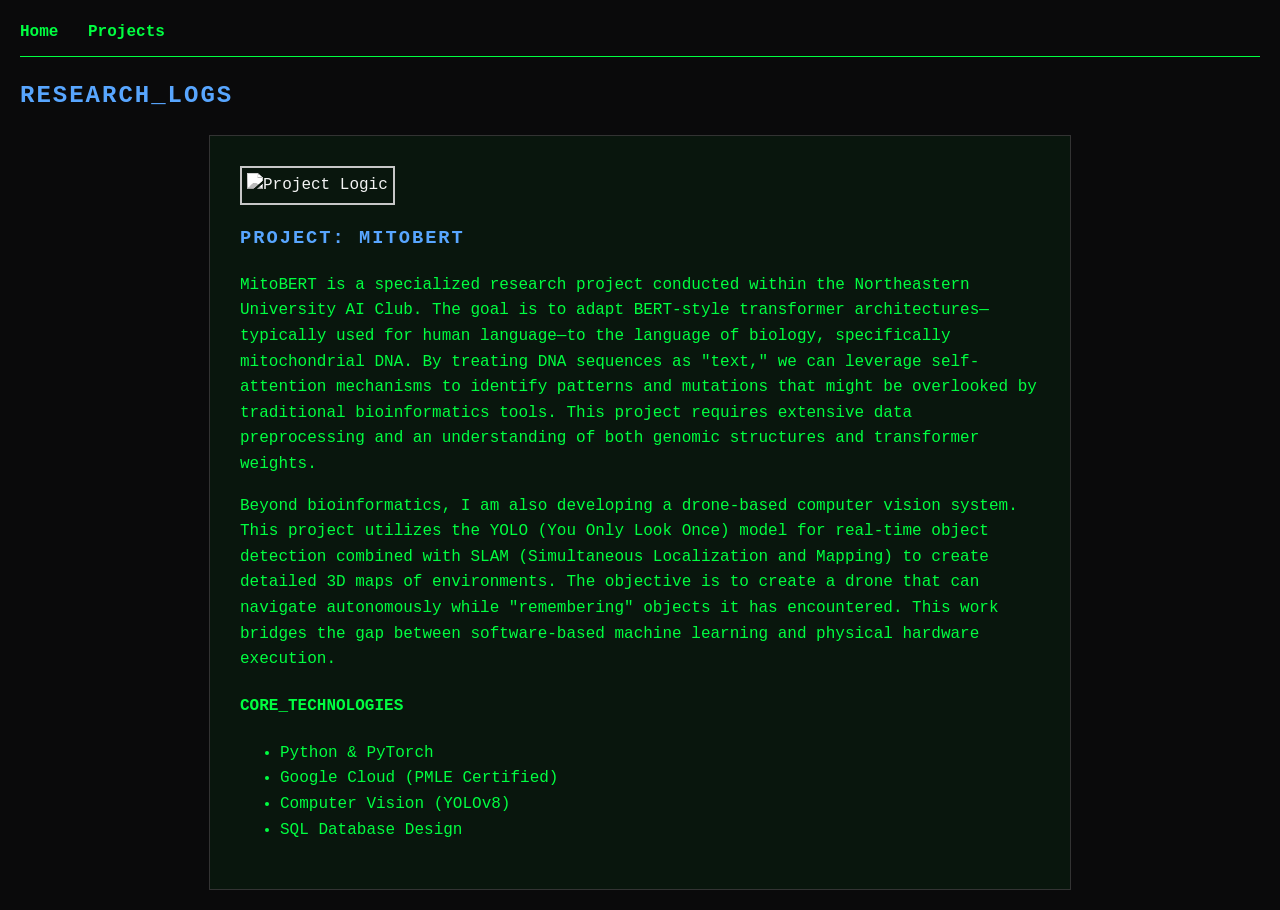
==== projects.html @ ca5f3177 "upload files" ====
<!DOCTYPE html>
<html lang="en">
<head>
    <meta charset="UTF-8">
    <title>Projects | B. Pranav</title>
    <link rel="stylesheet" href="style.css">
</head>
<body>
    <nav>
        <a href="index.html">Home</a>
        <a href="projects.html">Projects</a>
    </nav>
    <header>
        <h2>RESEARCH_LOGS</h2>
    </header>
    <main>
        <section class="content">
            <img src="https://via.placeholder.com/300x150" alt="Project Logic" class="hud-img">
            <h3>Project: MitoBERT</h3>
            <p>MitoBERT is a specialized research project conducted within the Northeastern University AI Club. The goal is to adapt BERT-style transformer architectures—typically used for human language—to the language of biology, specifically mitochondrial DNA. By treating DNA sequences as "text," we can leverage self-attention mechanisms to identify patterns and mutations that might be overlooked by traditional bioinformatics tools. This project requires extensive data preprocessing and an understanding of both genomic structures and transformer weights.</p>
            <p>Beyond bioinformatics, I am also developing a drone-based computer vision system. This project utilizes the YOLO (You Only Look Once) model for real-time object detection combined with SLAM (Simultaneous Localization and Mapping) to create detailed 3D maps of environments. The objective is to create a drone that can navigate autonomously while "remembering" objects it has encountered. This work bridges the gap between software-based machine learning and physical hardware execution.</p>
            
            <h4>CORE_TECHNOLOGIES</h4>
            <ul>
                <li>Python & PyTorch</li>
                <li>Google Cloud (PMLE Certified)</li>
                <li>Computer Vision (YOLOv8)</li>
                <li>SQL Database Design</li>
            </ul>
        </section>
    </main>
</body>
</html>
---- style.css ----
body {
    background-color: #0a0a0b; /* Deep black-blue */
    color: #00ff41; /* Classic Matrix/Coder Green */
    font-family: 'Courier New', Courier, monospace;
    line-height: 1.6;
    margin: 0;
    padding: 20px;
}

nav {
    border-bottom: 1px solid #00ff41;
    padding-bottom: 10px;
    margin-bottom: 20px;
}

nav a {
    color: #00ff41;
    text-decoration: none;
    margin-right: 20px;
    font-weight: bold;
}

nav a:hover {
    background: #00ff41;
    color: #0a0a0b;
}

h1, h2, h3 {
    text-transform: uppercase;
    letter-spacing: 2px;
    color: #58a6ff; /* HUD Blue accent */
}

.hud-img {
    border: 2px solid #58a6ff;
    padding: 5px;
    filter: grayscale(100%) brightness(1.2) contrast(1.2);
    max-width: 100%;
}

.content {
    max-width: 800px;
    margin: auto;
    border: 1px solid #333;
    padding: 30px;
    background: rgba(0, 255, 65, 0.05); /* Slight green tint */
}
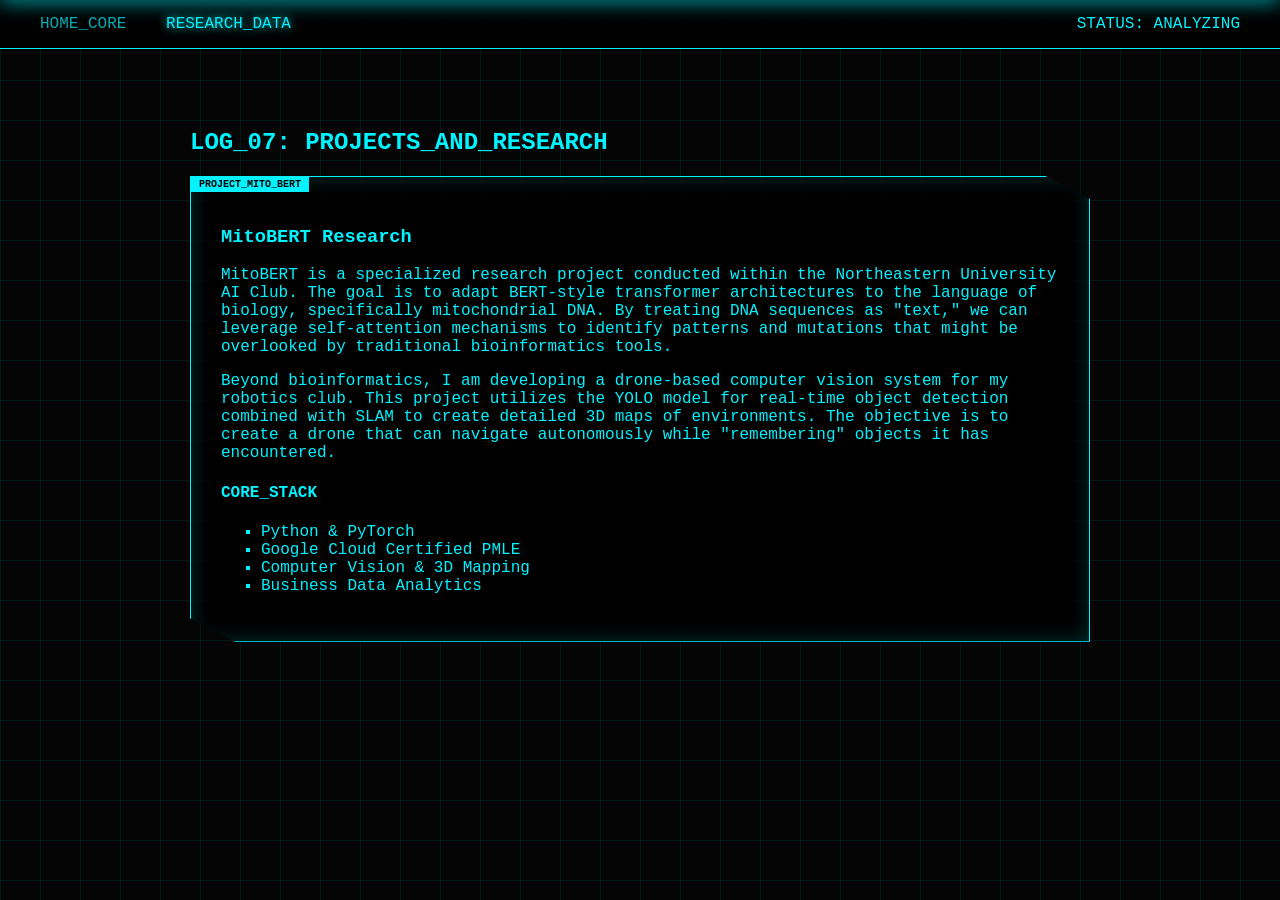
==== commit 1ae42fad: "aesthetics" ====
--- a/projects.html
+++ b/projects.html
@@ -2,30 +2,40 @@
 <html lang="en">
 <head>
     <meta charset="UTF-8">
-    <title>Projects | B. Pranav</title>
+    <meta name="viewport" content="width=device-width, initial-scale=1.0">
+    <title>RESEARCH_LOGS | B.PRANAV</title>
     <link rel="stylesheet" href="style.css">
 </head>
 <body>
-    <nav>
-        <a href="index.html">Home</a>
-        <a href="projects.html">Projects</a>
+    <div class="scanline"></div>
+    <div class="grid-overlay"></div>
+
+    <nav class="nav-container">
+        <div class="nav-links">
+            <a href="index.html">HOME_CORE</a>
+            <a href="projects.html" class="active">RESEARCH_DATA</a>
+        </div>
+        <div class="system-status">STATUS: ANALYZING</div>
     </nav>
-    <header>
-        <h2>RESEARCH_LOGS</h2>
-    </header>
-    <main>
-        <section class="content">
-            <img src="https://via.placeholder.com/300x150" alt="Project Logic" class="hud-img">
-            <h3>Project: MitoBERT</h3>
-            <p>MitoBERT is a specialized research project conducted within the Northeastern University AI Club. The goal is to adapt BERT-style transformer architectures—typically used for human language—to the language of biology, specifically mitochondrial DNA. By treating DNA sequences as "text," we can leverage self-attention mechanisms to identify patterns and mutations that might be overlooked by traditional bioinformatics tools. This project requires extensive data preprocessing and an understanding of both genomic structures and transformer weights.</p>
-            <p>Beyond bioinformatics, I am also developing a drone-based computer vision system. This project utilizes the YOLO (You Only Look Once) model for real-time object detection combined with SLAM (Simultaneous Localization and Mapping) to create detailed 3D maps of environments. The objective is to create a drone that can navigate autonomously while "remembering" objects it has encountered. This work bridges the gap between software-based machine learning and physical hardware execution.</p>
+
+    <main class="hud-container">
+        <header class="main-header">
+            <h2>LOG_07: PROJECTS_AND_RESEARCH</h2>
+        </header>
+
+        <section class="content-box">
+            <div class="corner-tag">PROJECT_MITO_BERT</div>
+            <h3>MitoBERT Research</h3>
+            <p>MitoBERT is a specialized research project conducted within the Northeastern University AI Club. The goal is to adapt BERT-style transformer architectures to the language of biology, specifically mitochondrial DNA. By treating DNA sequences as "text," we can leverage self-attention mechanisms to identify patterns and mutations that might be overlooked by traditional bioinformatics tools.</p>
             
-            <h4>CORE_TECHNOLOGIES</h4>
-            <ul>
+            <p>Beyond bioinformatics, I am developing a drone-based computer vision system for my robotics club. This project utilizes the YOLO model for real-time object detection combined with SLAM to create detailed 3D maps of environments. The objective is to create a drone that can navigate autonomously while "remembering" objects it has encountered.</p>
+            
+            <h4>CORE_STACK</h4>
+            <ul style="list-style: square;">
                 <li>Python & PyTorch</li>
-                <li>Google Cloud (PMLE Certified)</li>
-                <li>Computer Vision (YOLOv8)</li>
-                <li>SQL Database Design</li>
+                <li>Google Cloud Certified PMLE</li>
+                <li>Computer Vision & 3D Mapping</li>
+                <li>Business Data Analytics</li>
             </ul>
         </section>
     </main>
--- a/style.css
+++ b/style.css
@@ -1,47 +1,119 @@
+:root {
+    --neon-blue: #00f3ff;
+    --neon-pink: #ff003c;
+    --bg-black: #050505;
+    --grid-color: rgba(0, 243, 255, 0.08);
+}
+
 body {
-    background-color: #0a0a0b; /* Deep black-blue */
-    color: #00ff41; /* Classic Matrix/Coder Green */
-    font-family: 'Courier New', Courier, monospace;
-    line-height: 1.6;
+    background-color: var(--bg-black);
+    color: var(--neon-blue);
+    font-family: 'Courier New', monospace;
     margin: 0;
+    overflow-x: hidden;
+}
+
+/* Grid & Scanline Background */
+.grid-overlay {
+    position: fixed;
+    top: 0; left: 0; width: 100%; height: 100%;
+    background-image: 
+        linear-gradient(var(--grid-color) 1px, transparent 1px),
+        linear-gradient(90deg, var(--grid-color) 1px, transparent 1px);
+    background-size: 40px 40px;
+    z-index: -1;
+}
+
+.scanline {
+    width: 100%;
+    height: 10px;
+    z-index: 10;
+    background: rgba(0, 243, 255, 0.1);
+    position: fixed;
+    top: -10px;
+    animation: scan 8s linear infinite;
+    box-shadow: 0 0 20px var(--neon-blue);
+    pointer-events: none;
+}
+
+@keyframes scan {
+    0% { top: -10px; }
+    100% { top: 100%; }
+}
+
+/* Layout Containers */
+.hud-container {
+    max-width: 900px;
+    margin: 40px auto;
     padding: 20px;
 }
 
-nav {
-    border-bottom: 1px solid #00ff41;
-    padding-bottom: 10px;
+.content-box {
+    position: relative;
+    border: 1px solid var(--neon-blue);
+    background: rgba(0, 0, 0, 0.85);
+    padding: 30px;
+    clip-path: polygon(0 0, 95% 0, 100% 5%, 100% 100%, 5% 100%, 0 95%);
+    box-shadow: inset 0 0 20px rgba(0, 243, 255, 0.2), 0 0 15px rgba(0, 243, 255, 0.1);
     margin-bottom: 20px;
 }
 
-nav a {
-    color: #00ff41;
-    text-decoration: none;
-    margin-right: 20px;
+.corner-tag {
+    position: absolute;
+    top: 0; left: 0;
+    background: var(--neon-blue);
+    color: black;
+    font-size: 10px;
+    padding: 2px 8px;
     font-weight: bold;
 }
 
-nav a:hover {
-    background: #00ff41;
-    color: #0a0a0b;
+/* Navigation */
+.nav-container {
+    display: flex;
+    justify-content: space-between;
+    padding: 15px 40px;
+    border-bottom: 1px solid var(--neon-blue);
+    background: rgba(0, 0, 0, 0.9);
 }
 
-h1, h2, h3 {
-    text-transform: uppercase;
-    letter-spacing: 2px;
-    color: #58a6ff; /* HUD Blue accent */
+.nav-links a {
+    color: var(--neon-blue);
+    text-decoration: none;
+    margin-right: 30px;
+    opacity: 0.7;
 }
 
-.hud-img {
-    border: 2px solid #58a6ff;
-    padding: 5px;
-    filter: grayscale(100%) brightness(1.2) contrast(1.2);
-    max-width: 100%;
+.nav-links a.active, .nav-links a:hover {
+    opacity: 1;
+    text-shadow: 0 0 10px var(--neon-blue);
 }
 
-.content {
-    max-width: 800px;
-    margin: auto;
-    border: 1px solid #333;
-    padding: 30px;
-    background: rgba(0, 255, 65, 0.05); /* Slight green tint */
+/* Profile Image */
+.hud-img {
+    border: 2px solid var(--neon-blue);
+    width: 150px;
+    height: 150px;
+    filter: hue-rotate(180deg) brightness(1.2);
+    margin-right: 25px;
+}
+
+.profile-layout {
+    display: flex;
+    align-items: flex-start;
+}
+
+/* Typewriter header effect */
+h1 {
+    font-size: 2.5rem;
+    letter-spacing: 5px;
+    border-right: 3px solid var(--neon-blue);
+    width: fit-content;
+    padding-right: 10px;
+    animation: blink 0.8s step-end infinite;
+}
+
+@keyframes blink {
+    from, to { border-color: transparent }
+    50% { border-color: var(--neon-blue); }
 }
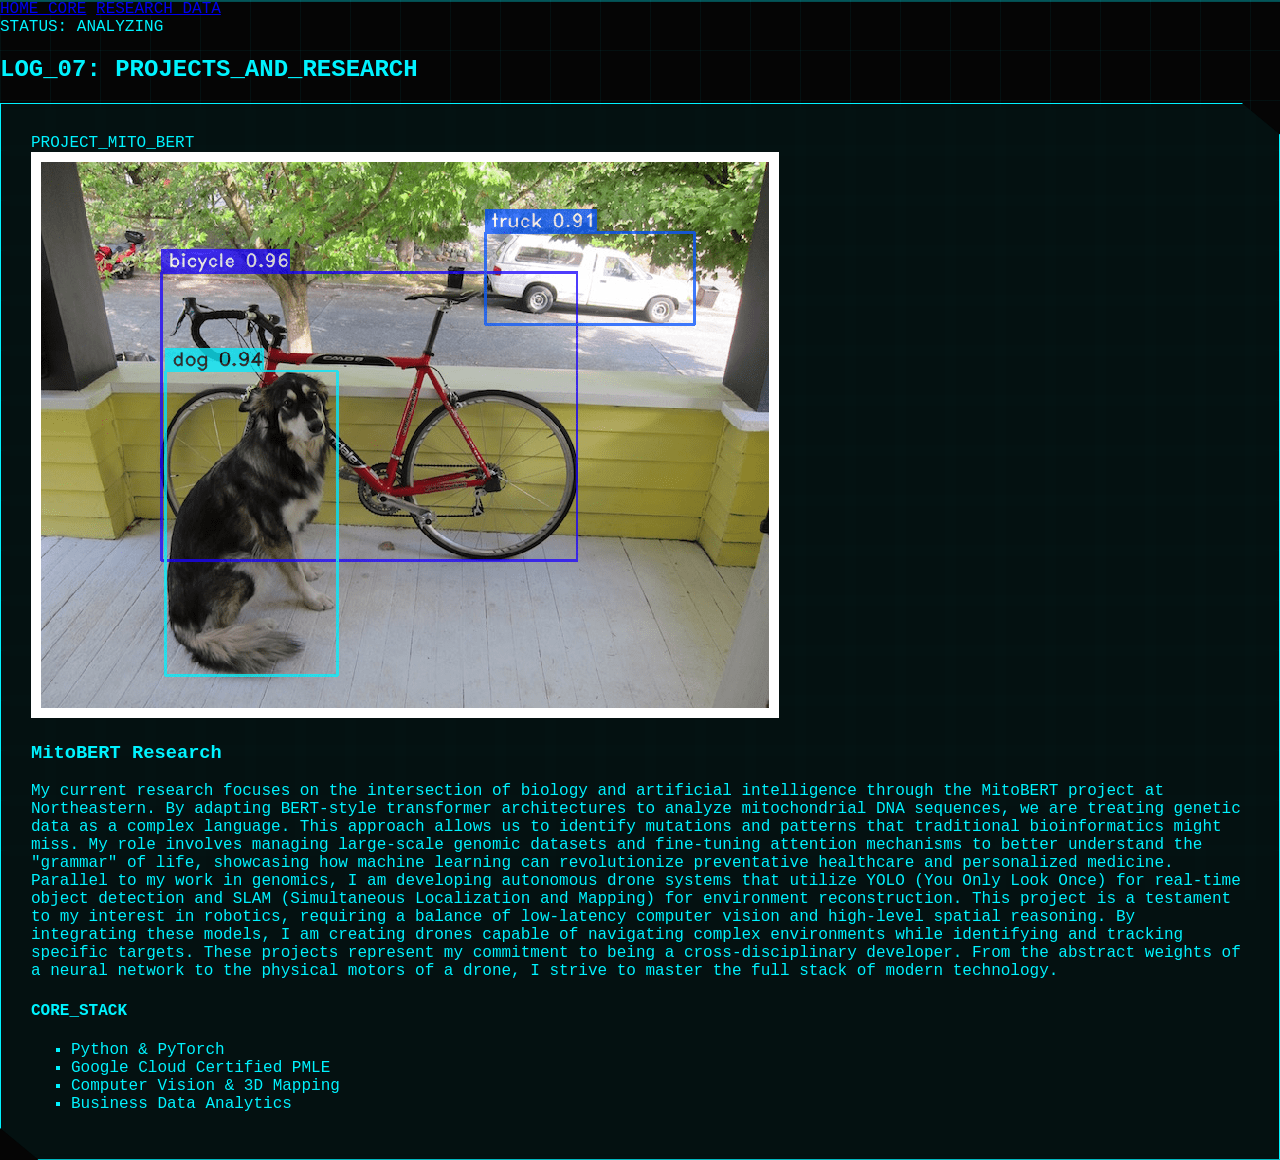
==== commit e1b0f78c: "Saving my local HUD changes before pulling" ====
--- a/projects.html
+++ b/projects.html
@@ -25,10 +25,14 @@
 
         <section class="content-box">
             <div class="corner-tag">PROJECT_MITO_BERT</div>
+            <img src="project_drone.jpg" alt="Drone navigation system mapping" class="project-img">
             <h3>MitoBERT Research</h3>
-            <p>MitoBERT is a specialized research project conducted within the Northeastern University AI Club. The goal is to adapt BERT-style transformer architectures to the language of biology, specifically mitochondrial DNA. By treating DNA sequences as "text," we can leverage self-attention mechanisms to identify patterns and mutations that might be overlooked by traditional bioinformatics tools.</p>
+            <p>My current research focuses on the intersection of biology and artificial intelligence through the MitoBERT project at Northeastern. By adapting BERT-style transformer architectures to analyze mitochondrial DNA sequences, we are treating genetic data as a complex language. This approach allows us to identify mutations and patterns that traditional bioinformatics might miss. My role involves managing large-scale genomic datasets and fine-tuning attention mechanisms to better understand the "grammar" of life, showcasing how machine learning can revolutionize preventative healthcare and personalized medicine.
+
+                Parallel to my work in genomics, I am developing autonomous drone systems that utilize YOLO (You Only Look Once) for real-time object detection and SLAM (Simultaneous Localization and Mapping) for environment reconstruction. This project is a testament to my interest in robotics, requiring a balance of low-latency computer vision and high-level spatial reasoning. By integrating these models, I am creating drones capable of navigating complex environments while identifying and tracking specific targets.
+                
+                These projects represent my commitment to being a cross-disciplinary developer. From the abstract weights of a neural network to the physical motors of a drone, I strive to master the full stack of modern technology.</p>
             
-            <p>Beyond bioinformatics, I am developing a drone-based computer vision system for my robotics club. This project utilizes the YOLO model for real-time object detection combined with SLAM to create detailed 3D maps of environments. The objective is to create a drone that can navigate autonomously while "remembering" objects it has encountered.</p>
             
             <h4>CORE_STACK</h4>
             <ul style="list-style: square;">
--- a/style.css
+++ b/style.css
@@ -2,7 +2,7 @@
     --neon-blue: #00f3ff;
     --neon-pink: #ff003c;
     --bg-black: #050505;
-    --grid-color: rgba(0, 243, 255, 0.08);
+    --glass: rgba(0, 243, 255, 0.05);
 }
 
 body {
@@ -13,107 +13,62 @@
     overflow-x: hidden;
 }
 
-/* Grid & Scanline Background */
+/* Background Grid */
 .grid-overlay {
     position: fixed;
     top: 0; left: 0; width: 100%; height: 100%;
     background-image: 
-        linear-gradient(var(--grid-color) 1px, transparent 1px),
-        linear-gradient(90deg, var(--grid-color) 1px, transparent 1px);
-    background-size: 40px 40px;
+        linear-gradient(rgba(0, 243, 255, 0.05) 1px, transparent 1px),
+        linear-gradient(90deg, rgba(0, 243, 255, 0.05) 1px, transparent 1px);
+    background-size: 50px 50px;
     z-index: -1;
 }
 
+/* Interactive Components */
+.content-box {
+    border: 1px solid var(--neon-blue);
+    background: var(--glass);
+    backdrop-filter: blur(5px); /* Requirement: Clean Glass effect */
+    padding: 30px;
+    clip-path: polygon(0 0, 97% 0, 100% 3%, 100% 100%, 3% 100%, 0 97%);
+    transition: transform 0.3s ease, box-shadow 0.3s ease;
+}
+
+/* Interaction: Box glows and lifts on hover */
+.content-box:hover {
+    transform: translateY(-5px);
+    box-shadow: 0 0 25px rgba(0, 243, 255, 0.3);
+    border-color: var(--neon-pink);
+}
+
+.widget {
+    flex: 1;
+    background: rgba(255, 255, 255, 0.03);
+    border-left: 3px solid var(--neon-blue);
+    padding: 15px;
+    margin: 10px;
+    font-size: 0.8rem;
+}
+
+.widget-row {
+    display: flex; /* Requirement: Layout property */
+    justify-content: space-between;
+    margin-top: 20px;
+}
+
+/* Scanline Animation */
 .scanline {
     width: 100%;
-    height: 10px;
-    z-index: 10;
-    background: rgba(0, 243, 255, 0.1);
+    height: 2px;
+    background: rgba(0, 243, 255, 0.3);
     position: fixed;
-    top: -10px;
-    animation: scan 8s linear infinite;
-    box-shadow: 0 0 20px var(--neon-blue);
+    top: 0;
+    animation: scan 6s linear infinite;
+    z-index: 99;
     pointer-events: none;
 }
 
 @keyframes scan {
-    0% { top: -10px; }
-    100% { top: 100%; }
-}
-
-/* Layout Containers */
-.hud-container {
-    max-width: 900px;
-    margin: 40px auto;
-    padding: 20px;
-}
-
-.content-box {
-    position: relative;
-    border: 1px solid var(--neon-blue);
-    background: rgba(0, 0, 0, 0.85);
-    padding: 30px;
-    clip-path: polygon(0 0, 95% 0, 100% 5%, 100% 100%, 5% 100%, 0 95%);
-    box-shadow: inset 0 0 20px rgba(0, 243, 255, 0.2), 0 0 15px rgba(0, 243, 255, 0.1);
-    margin-bottom: 20px;
-}
-
-.corner-tag {
-    position: absolute;
-    top: 0; left: 0;
-    background: var(--neon-blue);
-    color: black;
-    font-size: 10px;
-    padding: 2px 8px;
-    font-weight: bold;
-}
-
-/* Navigation */
-.nav-container {
-    display: flex;
-    justify-content: space-between;
-    padding: 15px 40px;
-    border-bottom: 1px solid var(--neon-blue);
-    background: rgba(0, 0, 0, 0.9);
-}
-
-.nav-links a {
-    color: var(--neon-blue);
-    text-decoration: none;
-    margin-right: 30px;
-    opacity: 0.7;
-}
-
-.nav-links a.active, .nav-links a:hover {
-    opacity: 1;
-    text-shadow: 0 0 10px var(--neon-blue);
-}
-
-/* Profile Image */
-.hud-img {
-    border: 2px solid var(--neon-blue);
-    width: 150px;
-    height: 150px;
-    filter: hue-rotate(180deg) brightness(1.2);
-    margin-right: 25px;
-}
-
-.profile-layout {
-    display: flex;
-    align-items: flex-start;
-}
-
-/* Typewriter header effect */
-h1 {
-    font-size: 2.5rem;
-    letter-spacing: 5px;
-    border-right: 3px solid var(--neon-blue);
-    width: fit-content;
-    padding-right: 10px;
-    animation: blink 0.8s step-end infinite;
-}
-
-@keyframes blink {
-    from, to { border-color: transparent }
-    50% { border-color: var(--neon-blue); }
+    0% { transform: translateY(0); }
+    100% { transform: translateY(100vh); }
 }
